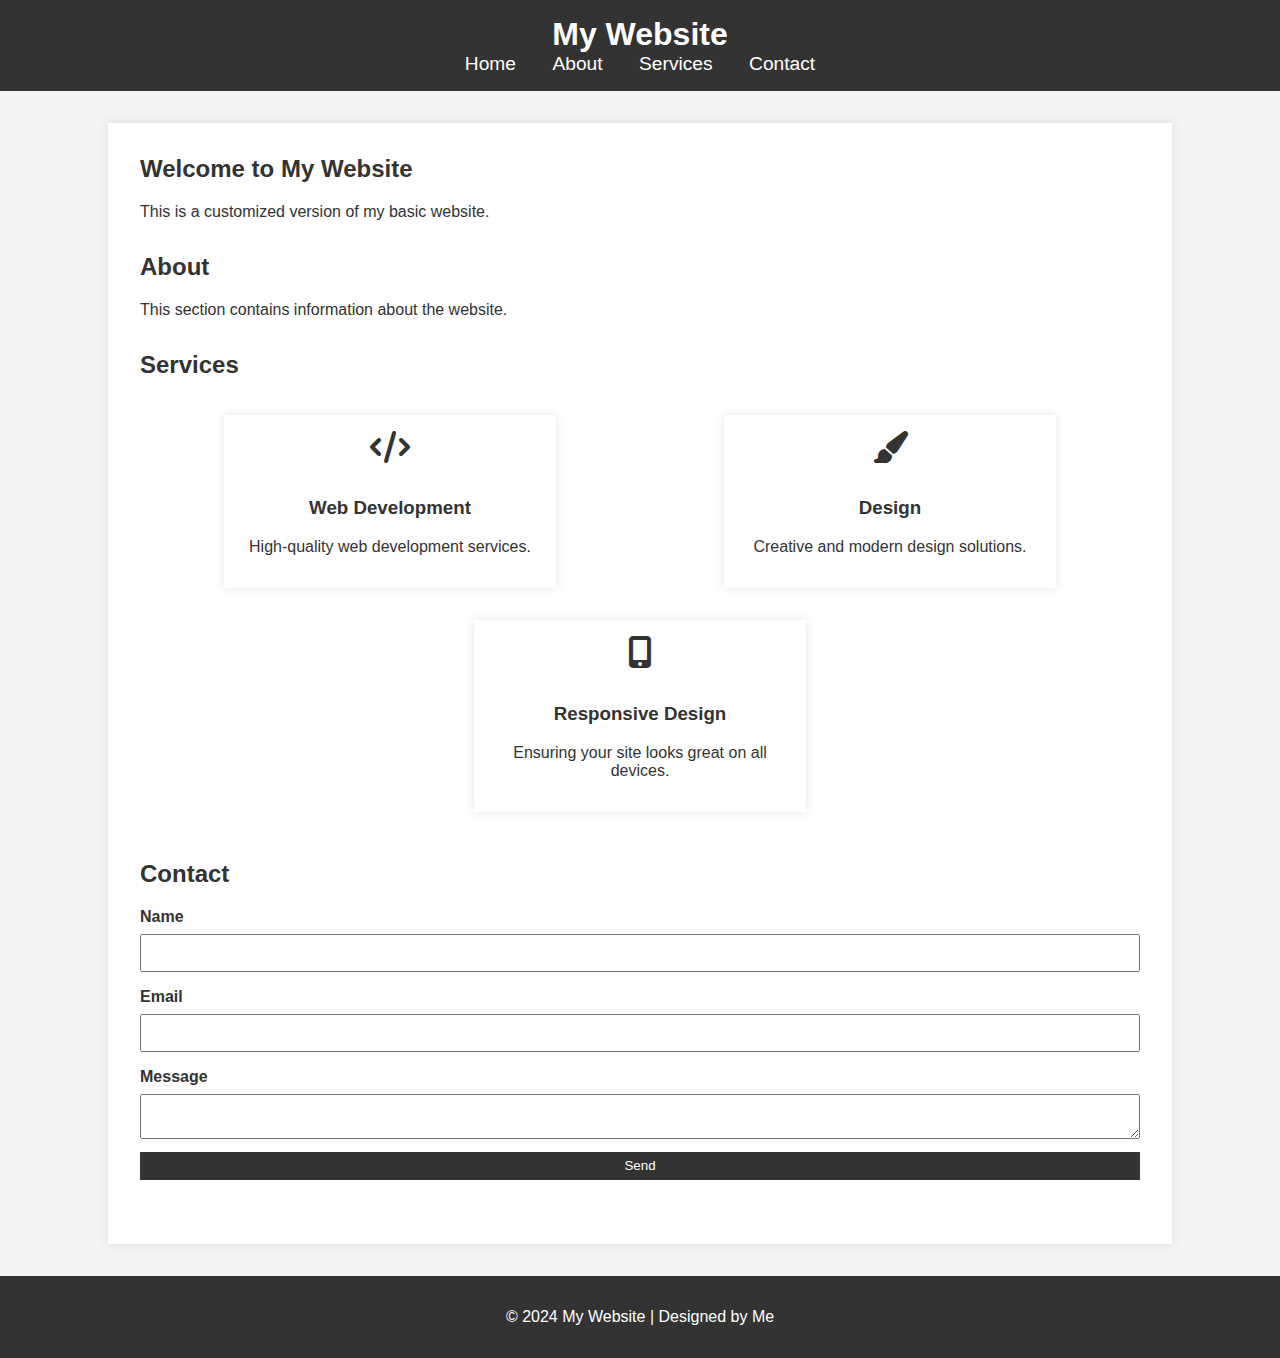
==== index.html @ a7f8c891 "Add customized styles and interactivity" ====
<!DOCTYPE html>
<html lang="en">
<head>
    <meta charset="UTF-8">
    <meta name="viewport" content="width=device-width, initial-scale=1.0">
    <title>My Customized Website</title>
    <link rel="stylesheet" href="css/styles.css">
    <link rel="stylesheet" href="https://cdnjs.cloudflare.com/ajax/libs/font-awesome/6.0.0-beta3/css/all.min.css">
</head>
<body>
    <header>
        <h1>My Website</h1>
        <nav>
            <ul>
                <li><a href="#home">Home</a></li>
                <li><a href="#about">About</a></li>
                <li><a href="#services">Services</a></li>
                <li><a href="#contact">Contact</a></li>
            </ul>
        </nav>
    </header>
    <main>
        <section id="home" class="section">
            <h2>Welcome to My Website</h2>
            <p>This is a customized version of my basic website.</p>
        </section>
        <section id="about" class="section">
            <h2>About</h2>
            <p>This section contains information about the website.</p>
        </section>
        <section id="services" class="section">
            <h2>Services</h2>
            <div class="card-container">
                <div class="card">
                    <i class="fas fa-code"></i>
                    <h3>Web Development</h3>
                    <p>High-quality web development services.</p>
                </div>
                <div class="card">
                    <i class="fas fa-paint-brush"></i>
                    <h3>Design</h3>
                    <p>Creative and modern design solutions.</p>
                </div>
                <div class="card">
                    <i class="fas fa-mobile-alt"></i>
                    <h3>Responsive Design</h3>
                    <p>Ensuring your site looks great on all devices.</p>
                </div>
            </div>
        </section>
        <section id="contact" class="section">
            <h2>Contact</h2>
            <form>
                <label for="name">Name</label>
                <input type="text" id="name" name="name" required>
                <label for="email">Email</label>
                <input type="email" id="email" name="email" required>
                <label for="message">Message</label>
                <textarea id="message" name="message" required></textarea>
                <button type="submit">Send</button>
            </form>
        </section>
    </main>
    <footer>
        <p>&copy; 2024 My Website | Designed by Me</p>
    </footer>
    <script src="js/scripts.js"></script>
</body>
</html>
---- css/styles.css ----
/* styles.css */

body {
    font-family: 'Arial', sans-serif;
    margin: 0;
    padding: 0;
    background-color: #f4f4f4;
    color: #333;
}

header {
    background-color: #333;
    color: white;
    padding: 1em 0;
    text-align: center;
    position: sticky;
    top: 0;
    width: 100%;
    z-index: 1000;
}

header h1 {
    margin: 0;
    font-size: 2em;
}

nav ul {
    list-style-type: none;
    padding: 0;
    margin: 0;
}

nav ul li {
    display: inline;
    margin: 0 1em;
}

nav ul li a {
    color: white;
    text-decoration: none;
    font-size: 1.2em;
}

main {
    padding: 2em;
    background-color: white;
    margin: 2em auto;
    max-width: 1000px;
    box-shadow: 0 0 10px rgba(0, 0, 0, 0.1);
}

.section {
    margin-bottom: 2em;
}

.section h2 {
    margin-top: 0;
}

.card-container {
    display: flex;
    justify-content: space-around;
    flex-wrap: wrap;
}

.card {
    background-color: #fff;
    padding: 1em;
    margin: 1em;
    box-shadow: 0 0 10px rgba(0, 0, 0, 0.1);
    text-align: center;
    flex-basis: 30%;
}

.card i {
    font-size: 2em;
    margin-bottom: 0.5em;
    color: #333;
}

footer {
    background-color: #333;
    color: white;
    text-align: center;
    padding: 1em 0;
    position: relative;
    bottom: 0;
    width: 100%;
}

form {
    display: flex;
    flex-direction: column;
}

form label {
    margin-bottom: 0.5em;
    font-weight: bold;
}

form input, form textarea {
    margin-bottom: 1em;
    padding: 0.5em;
    font-size: 1em;
}

form button {
    padding: 0.5em;
    background-color: #333;
    color: white;
    border: none;
    cursor: pointer;
}

form button:hover {
    background-color: #555;
}
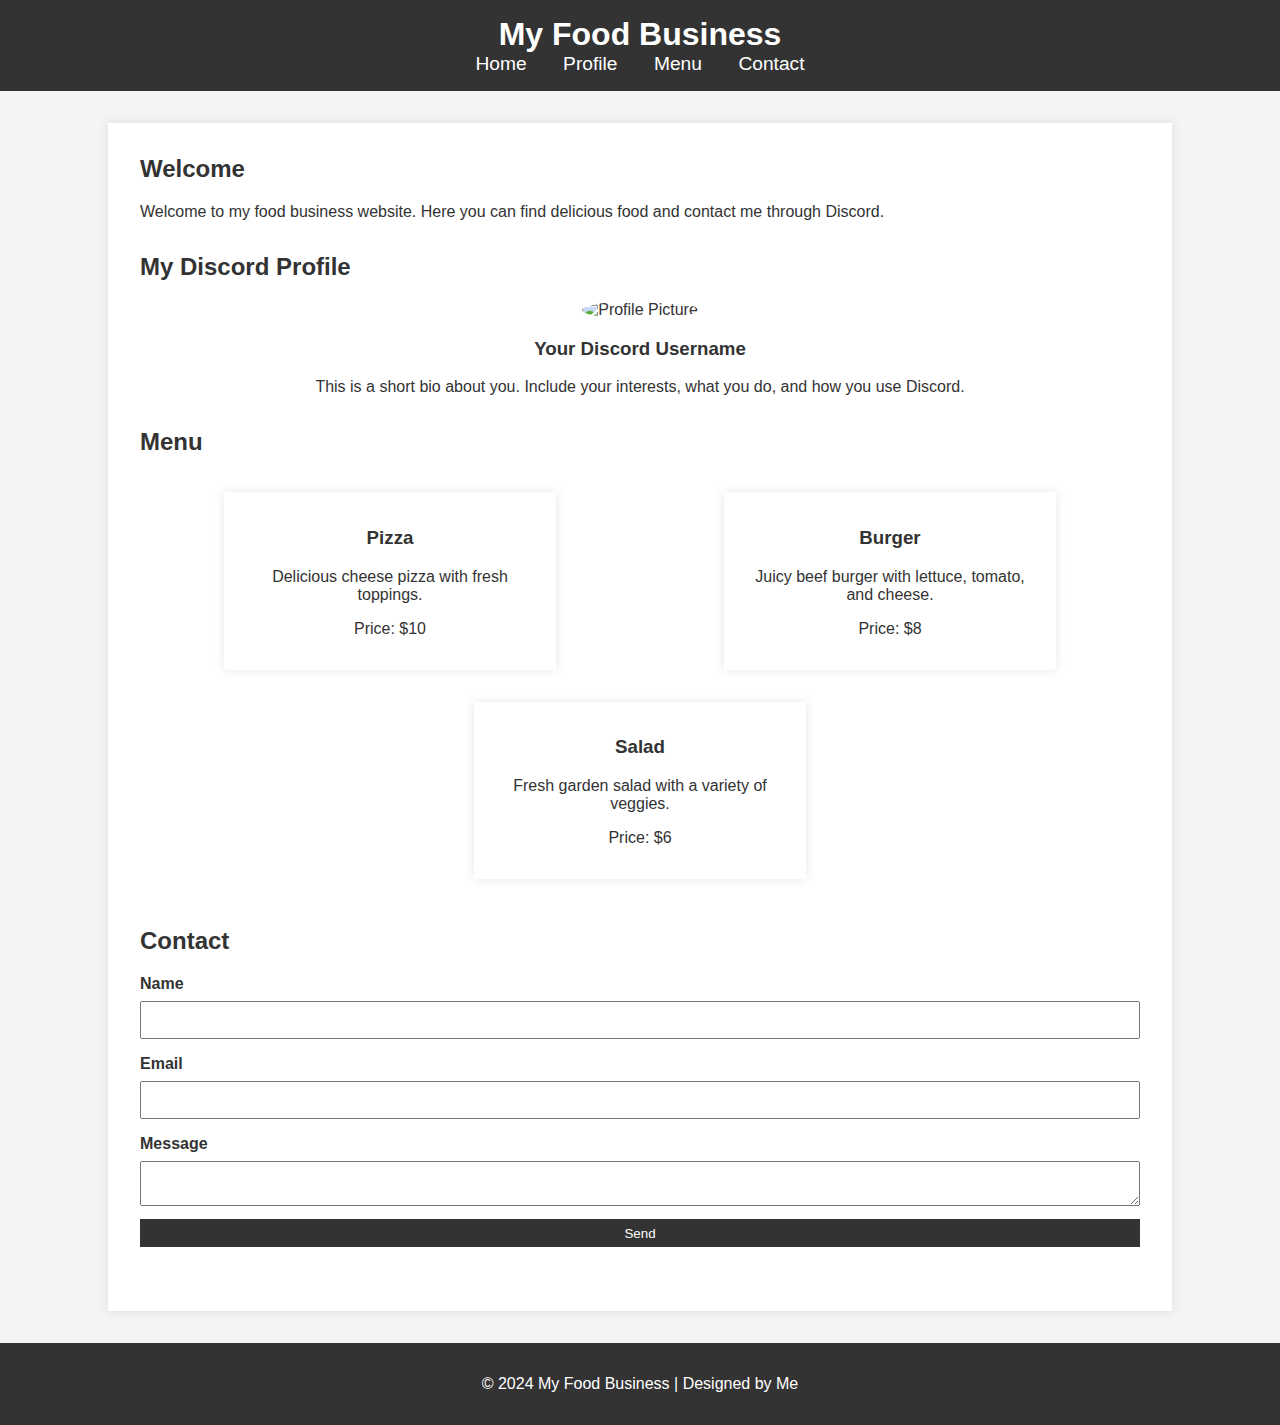
==== commit 2fd3441f: "Initial commit with customized website" ====
--- a/index.html
+++ b/index.html
@@ -3,48 +3,52 @@
 <head>
     <meta charset="UTF-8">
     <meta name="viewport" content="width=device-width, initial-scale=1.0">
-    <title>My Customized Website</title>
+    <title>My Food Business</title>
     <link rel="stylesheet" href="css/styles.css">
     <link rel="stylesheet" href="https://cdnjs.cloudflare.com/ajax/libs/font-awesome/6.0.0-beta3/css/all.min.css">
 </head>
 <body>
     <header>
-        <h1>My Website</h1>
+        <h1>My Food Business</h1>
         <nav>
             <ul>
                 <li><a href="#home">Home</a></li>
-                <li><a href="#about">About</a></li>
-                <li><a href="#services">Services</a></li>
+                <li><a href="#profile">Profile</a></li>
+                <li><a href="#menu">Menu</a></li>
                 <li><a href="#contact">Contact</a></li>
             </ul>
         </nav>
     </header>
     <main>
         <section id="home" class="section">
-            <h2>Welcome to My Website</h2>
-            <p>This is a customized version of my basic website.</p>
+            <h2>Welcome</h2>
+            <p>Welcome to my food business website. Here you can find delicious food and contact me through Discord.</p>
         </section>
-        <section id="about" class="section">
-            <h2>About</h2>
-            <p>This section contains information about the website.</p>
+        <section id="profile" class="section">
+            <h2>My Discord Profile</h2>
+            <div class="profile">
+                <img src="your-discord-profile-picture-url" alt="Profile Picture">
+                <h3>Your Discord Username</h3>
+                <p>This is a short bio about you. Include your interests, what you do, and how you use Discord.</p>
+            </div>
         </section>
-        <section id="services" class="section">
-            <h2>Services</h2>
+        <section id="menu" class="section">
+            <h2>Menu</h2>
             <div class="card-container">
                 <div class="card">
-                    <i class="fas fa-code"></i>
-                    <h3>Web Development</h3>
-                    <p>High-quality web development services.</p>
+                    <h3>Pizza</h3>
+                    <p>Delicious cheese pizza with fresh toppings.</p>
+                    <p>Price: $10</p>
                 </div>
                 <div class="card">
-                    <i class="fas fa-paint-brush"></i>
-                    <h3>Design</h3>
-                    <p>Creative and modern design solutions.</p>
+                    <h3>Burger</h3>
+                    <p>Juicy beef burger with lettuce, tomato, and cheese.</p>
+                    <p>Price: $8</p>
                 </div>
                 <div class="card">
-                    <i class="fas fa-mobile-alt"></i>
-                    <h3>Responsive Design</h3>
-                    <p>Ensuring your site looks great on all devices.</p>
+                    <h3>Salad</h3>
+                    <p>Fresh garden salad with a variety of veggies.</p>
+                    <p>Price: $6</p>
                 </div>
             </div>
         </section>
@@ -62,7 +66,7 @@
         </section>
     </main>
     <footer>
-        <p>&copy; 2024 My Website | Designed by Me</p>
+        <p>&copy; 2024 My Food Business | Designed by Me</p>
     </footer>
     <script src="js/scripts.js"></script>
 </body>
--- a/css/styles.css
+++ b/css/styles.css
@@ -57,6 +57,16 @@
     margin-top: 0;
 }
 
+.profile {
+    text-align: center;
+}
+
+.profile img {
+    border-radius: 50%;
+    width: 150px;
+    height: 150px;
+}
+
 .card-container {
     display: flex;
     justify-content: space-around;
@@ -70,12 +80,6 @@
     box-shadow: 0 0 10px rgba(0, 0, 0, 0.1);
     text-align: center;
     flex-basis: 30%;
-}
-
-.card i {
-    font-size: 2em;
-    margin-bottom: 0.5em;
-    color: #333;
 }
 
 footer {
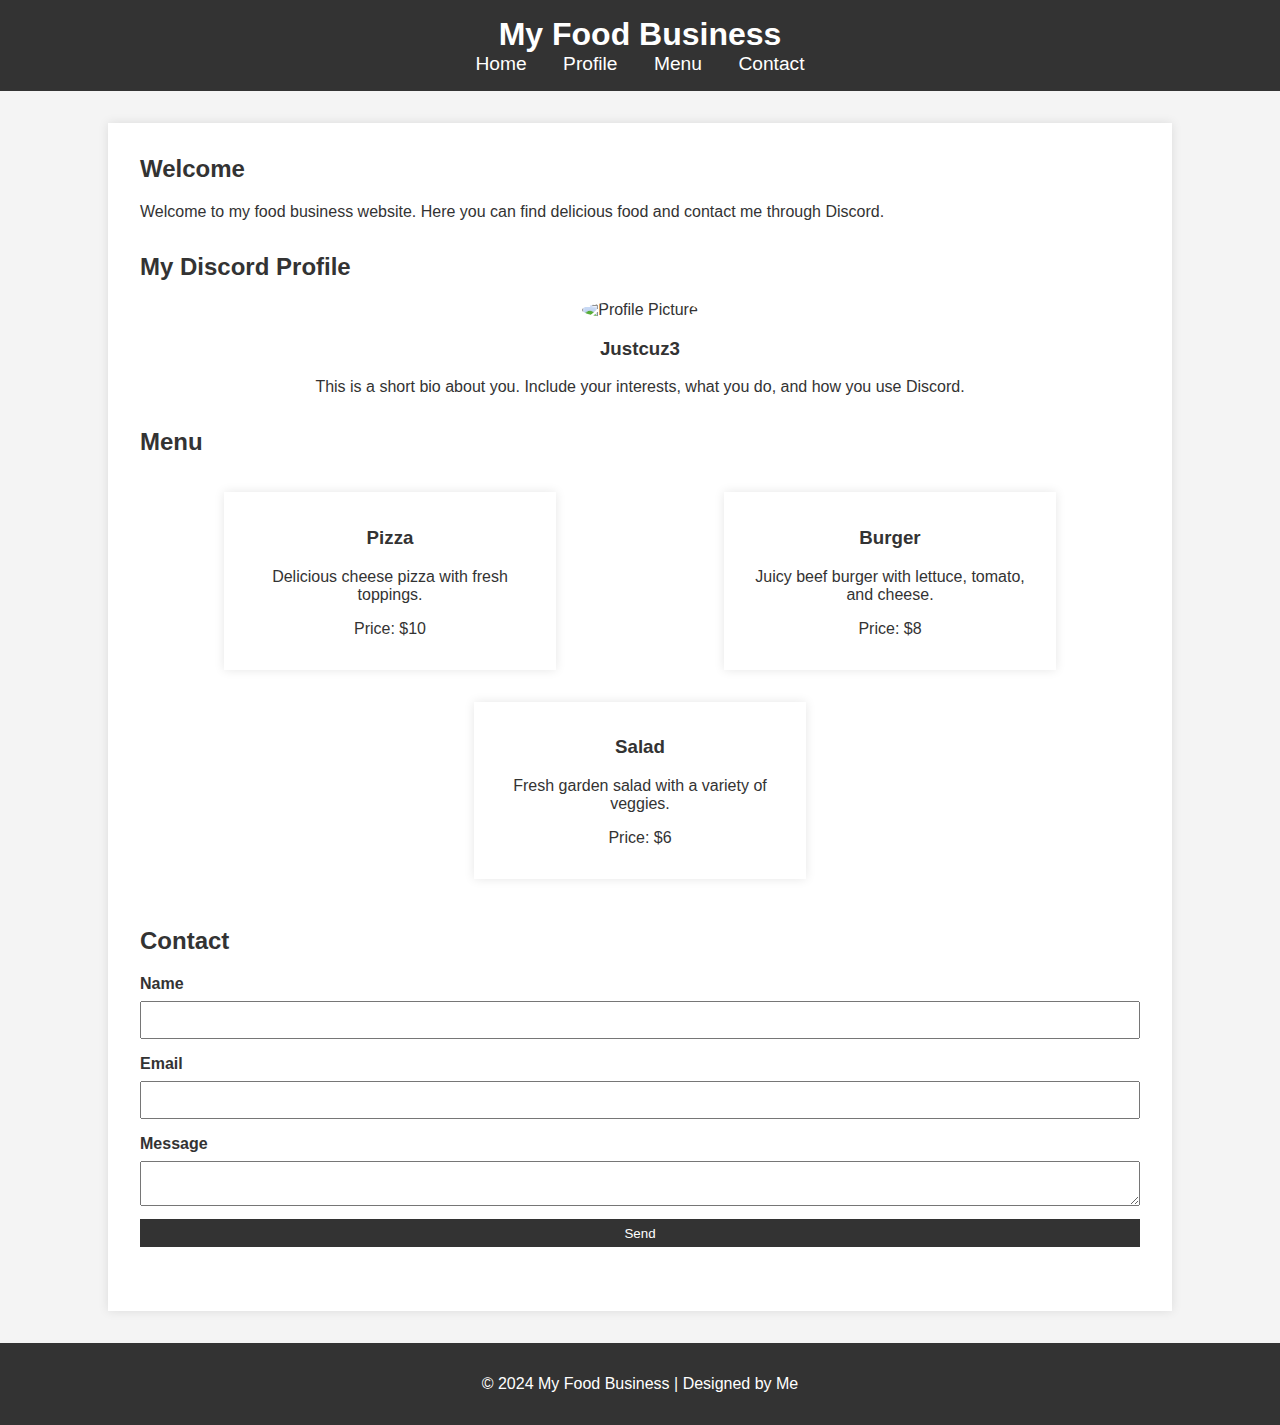
==== commit 670fa6d3: "Add discord profile test" ====
--- a/index.html
+++ b/index.html
@@ -27,8 +27,8 @@
         <section id="profile" class="section">
             <h2>My Discord Profile</h2>
             <div class="profile">
-                <img src="your-discord-profile-picture-url" alt="Profile Picture">
-                <h3>Your Discord Username</h3>
+                <img src="https://cdn.discordapp.com/attachments/1166521838969557013/1255175493150314567/IMG_5384.jpeg?ex=667c2cc5&is=667adb45&hm=c062387b81822af5117744899fe010c72f94c91a10de998c46344663a0cc5bff&" alt="Profile Picture">
+                <h3>Justcuz3</h3>
                 <p>This is a short bio about you. Include your interests, what you do, and how you use Discord.</p>
             </div>
         </section>
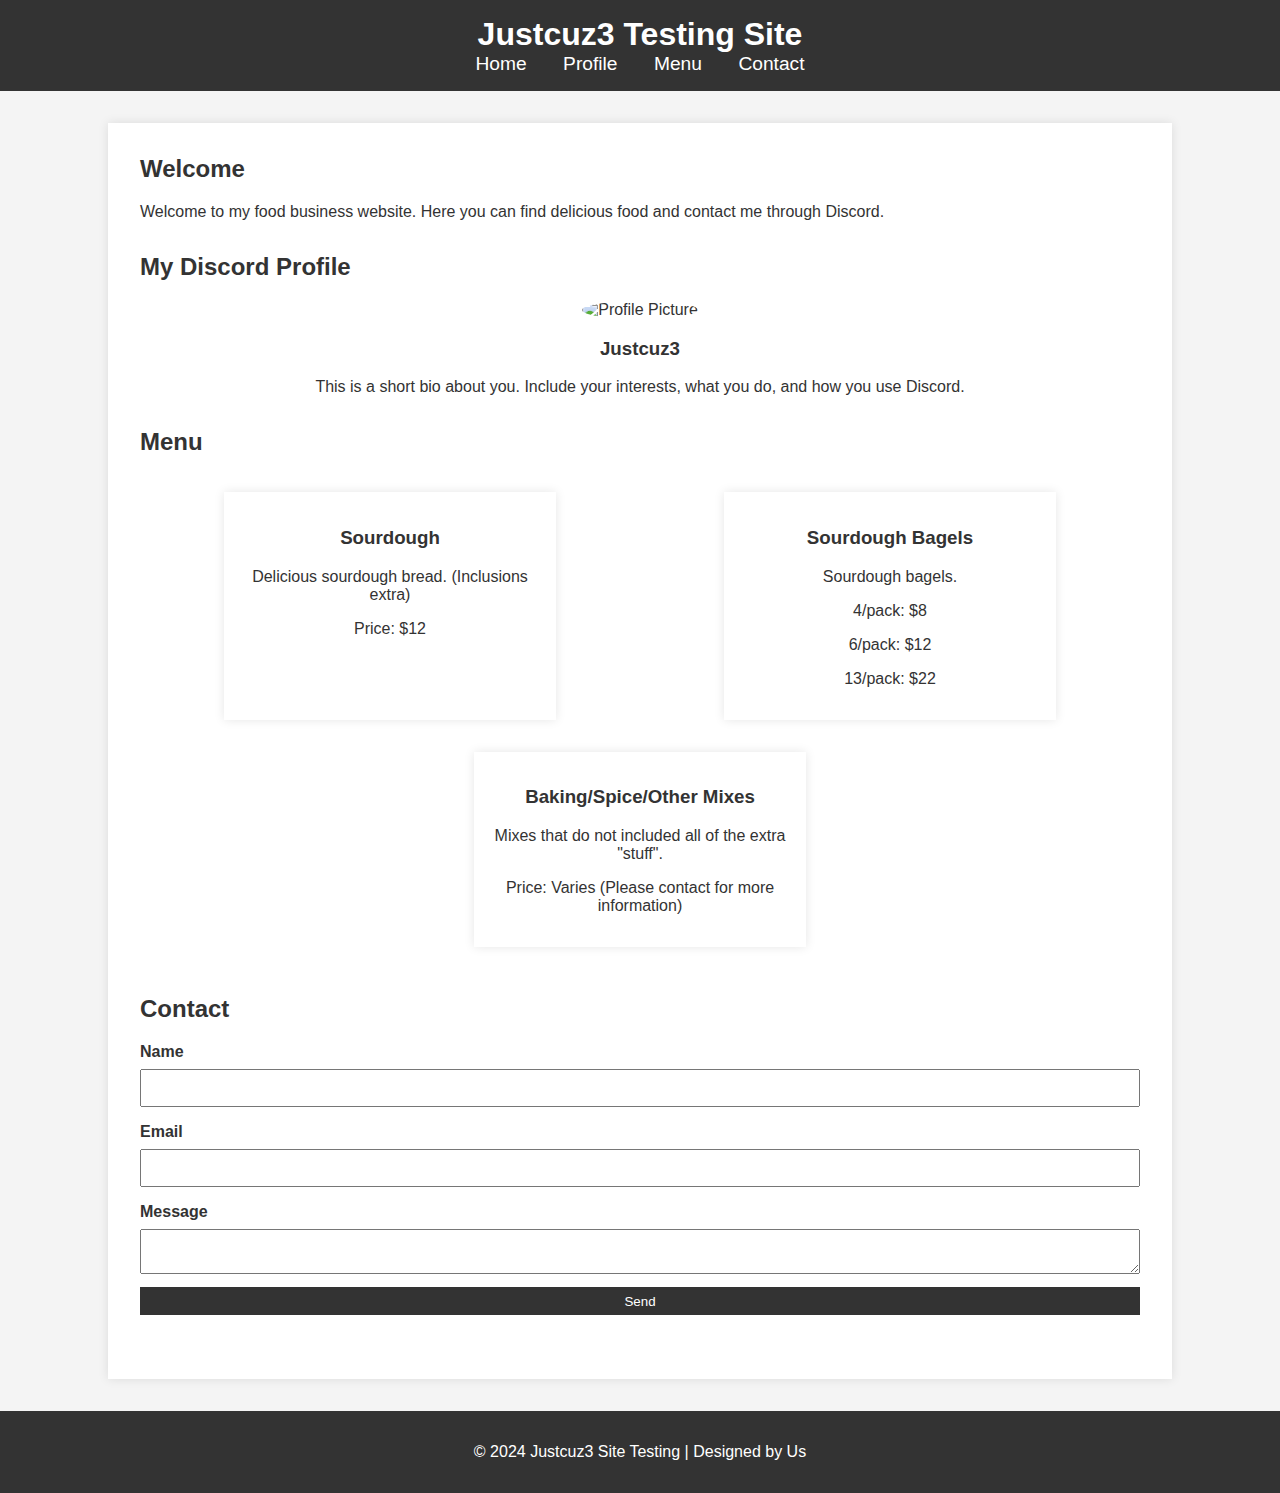
==== commit 0ae3d445: "Test" ====
--- a/index.html
+++ b/index.html
@@ -3,13 +3,13 @@
 <head>
     <meta charset="UTF-8">
     <meta name="viewport" content="width=device-width, initial-scale=1.0">
-    <title>My Food Business</title>
+    <title>Justcuz3 Testing Site</title>
     <link rel="stylesheet" href="css/styles.css">
     <link rel="stylesheet" href="https://cdnjs.cloudflare.com/ajax/libs/font-awesome/6.0.0-beta3/css/all.min.css">
 </head>
 <body>
     <header>
-        <h1>My Food Business</h1>
+        <h1>Justcuz3 Testing Site</h1>
         <nav>
             <ul>
                 <li><a href="#home">Home</a></li>
@@ -27,7 +27,7 @@
         <section id="profile" class="section">
             <h2>My Discord Profile</h2>
             <div class="profile">
-                <img src="https://cdn.discordapp.com/attachments/1166521838969557013/1255175493150314567/IMG_5384.jpeg?ex=667c2cc5&is=667adb45&hm=c062387b81822af5117744899fe010c72f94c91a10de998c46344663a0cc5bff&" alt="Profile Picture">
+                <img src="discord_profile.jpeg" alt="Profile Picture">
                 <h3>Justcuz3</h3>
                 <p>This is a short bio about you. Include your interests, what you do, and how you use Discord.</p>
             </div>
@@ -36,19 +36,21 @@
             <h2>Menu</h2>
             <div class="card-container">
                 <div class="card">
-                    <h3>Pizza</h3>
-                    <p>Delicious cheese pizza with fresh toppings.</p>
-                    <p>Price: $10</p>
+                    <h3>Sourdough</h3>
+                    <p>Delicious sourdough bread. (Inclusions extra)</p>
+                    <p>Price: $12</p>
                 </div>
                 <div class="card">
-                    <h3>Burger</h3>
-                    <p>Juicy beef burger with lettuce, tomato, and cheese.</p>
-                    <p>Price: $8</p>
+                    <h3>Sourdough Bagels</h3>
+                    <p>Sourdough bagels.</p>
+                    <p>4/pack: $8</p>
+                    <p>6/pack: $12</p>
+                    <p>13/pack: $22</p>
                 </div>
                 <div class="card">
-                    <h3>Salad</h3>
-                    <p>Fresh garden salad with a variety of veggies.</p>
-                    <p>Price: $6</p>
+                    <h3>Baking/Spice/Other Mixes</h3>
+                    <p>Mixes that do not included all of the extra "stuff".</p>
+                    <p>Price: Varies (Please contact for more information)</p>
                 </div>
             </div>
         </section>
@@ -66,7 +68,7 @@
         </section>
     </main>
     <footer>
-        <p>&copy; 2024 My Food Business | Designed by Me</p>
+        <p>&copy; 2024 Justcuz3 Site Testing | Designed by Us</p>
     </footer>
     <script src="js/scripts.js"></script>
 </body>
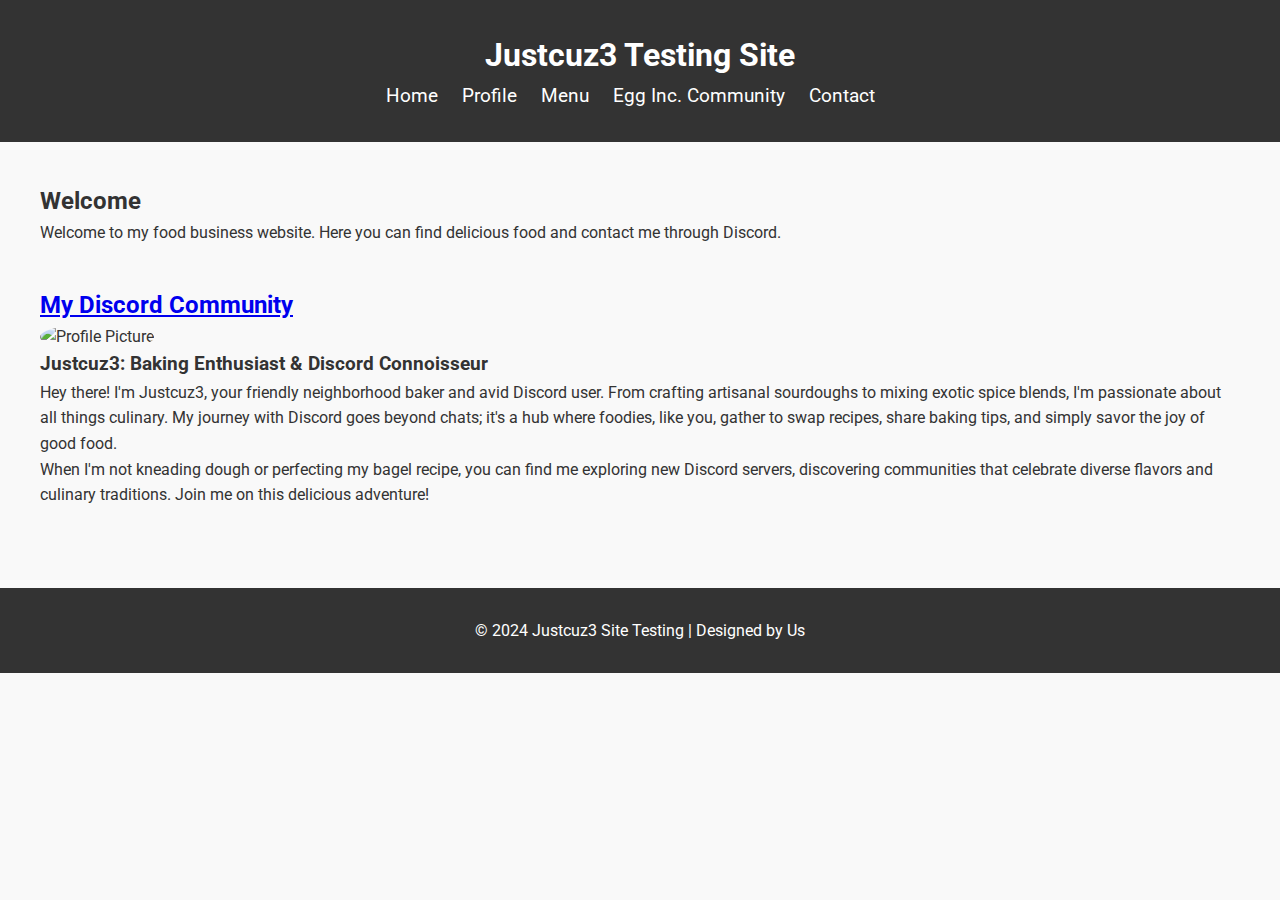
==== commit a1f46b38: "More testing" ====
--- a/index.html
+++ b/index.html
@@ -4,72 +4,50 @@
     <meta charset="UTF-8">
     <meta name="viewport" content="width=device-width, initial-scale=1.0">
     <title>Justcuz3 Testing Site</title>
+    <meta name="description" content="Welcome to Justcuz3 Testing Site, where you can find delicious food and contact me through Discord.">
+    <meta name="keywords" content="food, Discord, bakery, menu, contact">
+    <meta name="author" content="Justcuz3">
     <link rel="stylesheet" href="css/styles.css">
-    <link rel="stylesheet" href="https://cdnjs.cloudflare.com/ajax/libs/font-awesome/6.0.0-beta3/css/all.min.css">
+    <link href="https://fonts.googleapis.com/css2?family=Roboto:wght@400;700&display=swap" rel="stylesheet">
 </head>
 <body>
     <header>
-        <h1>Justcuz3 Testing Site</h1>
-        <nav>
-            <ul>
-                <li><a href="#home">Home</a></li>
-                <li><a href="#profile">Profile</a></li>
-                <li><a href="#menu">Menu</a></li>
-                <li><a href="#contact">Contact</a></li>
-            </ul>
-        </nav>
+        <div class="container">
+            <h1>Justcuz3 Testing Site</h1>
+            <nav>
+                <ul>
+                    <li><a href="#home">Home</a></li>
+                    <li><a href="#profile">Profile</a></li>
+                    <li><a href="menu.html">Menu</a></li> <!-- Link to menu.html -->
+                    <li><a href="egginc.html">Egg Inc. Community</a></li> <!-- Link to egginc.html -->
+                    <li><a href="#contact">Contact</a></li>
+                </ul>
+            </nav>
+        </div>
     </header>
     <main>
-        <section id="home" class="section">
-            <h2>Welcome</h2>
-            <p>Welcome to my food business website. Here you can find delicious food and contact me through Discord.</p>
-        </section>
-        <section id="profile" class="section">
-            <h2>My Discord Profile</h2>
-            <div class="profile">
-                <img src="discord_profile.jpeg" alt="Profile Picture">
-                <h3>Justcuz3</h3>
-                <p>This is a short bio about you. Include your interests, what you do, and how you use Discord.</p>
-            </div>
-        </section>
-        <section id="menu" class="section">
-            <h2>Menu</h2>
-            <div class="card-container">
-                <div class="card">
-                    <h3>Sourdough</h3>
-                    <p>Delicious sourdough bread. (Inclusions extra)</p>
-                    <p>Price: $12</p>
+        <div class="container">
+            <section id="home" class="section">
+                <h2>Welcome</h2>
+                <p>Welcome to my food business website. Here you can find delicious food and contact me through Discord.</p>
+            </section>
+            <section id="profile" class="section">
+                <h2><a href="https://discord.gg/RFenbJXr" target="_blank">My Discord Community</a></h2>
+                <div class="profile">
+                    <img src="discord_profile.jpg" alt="Profile Picture">
+                    <h3>Justcuz3: Baking Enthusiast & Discord Connoisseur</h3>
+                    <p>Hey there! I'm Justcuz3, your friendly neighborhood baker and avid Discord user. From crafting artisanal sourdoughs to mixing exotic spice blends, I'm passionate about all things culinary. My journey with Discord goes beyond chats; it's a hub where foodies, like you, gather to swap recipes, share baking tips, and simply savor the joy of good food.</p>
+                    <p>When I'm not kneading dough or perfecting my bagel recipe, you can find me exploring new Discord servers, discovering communities that celebrate diverse flavors and culinary traditions. Join me on this delicious adventure!</p>
                 </div>
-                <div class="card">
-                    <h3>Sourdough Bagels</h3>
-                    <p>Sourdough bagels.</p>
-                    <p>4/pack: $8</p>
-                    <p>6/pack: $12</p>
-                    <p>13/pack: $22</p>
-                </div>
-                <div class="card">
-                    <h3>Baking/Spice/Other Mixes</h3>
-                    <p>Mixes that do not included all of the extra "stuff".</p>
-                    <p>Price: Varies (Please contact for more information)</p>
-                </div>
-            </div>
-        </section>
-        <section id="contact" class="section">
-            <h2>Contact</h2>
-            <form>
-                <label for="name">Name</label>
-                <input type="text" id="name" name="name" required>
-                <label for="email">Email</label>
-                <input type="email" id="email" name="email" required>
-                <label for="message">Message</label>
-                <textarea id="message" name="message" required></textarea>
-                <button type="submit">Send</button>
-            </form>
-        </section>
+            </section>
+        </div>
     </main>
     <footer>
-        <p>&copy; 2024 Justcuz3 Site Testing | Designed by Us</p>
+        <div class="container">
+            <p>&copy; 2024 Justcuz3 Site Testing | Designed by Us</p>
+        </div>
     </footer>
+
     <script src="js/scripts.js"></script>
 </body>
 </html>
--- a/css/styles.css
+++ b/css/styles.css
@@ -1,22 +1,37 @@
-/* styles.css */
-
-body {
-    font-family: 'Arial', sans-serif;
+/* Reset default margin and padding */
+body, h1, h2, h3, p, ul, li {
     margin: 0;
     padding: 0;
-    background-color: #f4f4f4;
+}
+
+/* CSS Styles */
+.profile img {
+    width: 150px; /* Adjust the width as per your preference */
+    height: auto; /* Maintain aspect ratio */
+    border-radius: 50%; /* Optional: Rounded corners for a circular profile picture */
+}
+
+
+/* Global styles */
+body {
+    font-family: 'Roboto', sans-serif;
+    line-height: 1.6;
+    background-color: #f9f9f9;
     color: #333;
 }
 
+.container {
+    max-width: 1200px;
+    margin: 0 auto;
+    padding: 20px;
+}
+
+/* Header styles */
 header {
     background-color: #333;
-    color: white;
-    padding: 1em 0;
+    color: #fff;
+    padding: 10px 0;
     text-align: center;
-    position: sticky;
-    top: 0;
-    width: 100%;
-    z-index: 1000;
 }
 
 header h1 {
@@ -24,98 +39,102 @@
     font-size: 2em;
 }
 
+/* Navigation styles */
 nav ul {
     list-style-type: none;
     padding: 0;
-    margin: 0;
 }
 
 nav ul li {
     display: inline;
-    margin: 0 1em;
+    margin-right: 20px;
 }
 
 nav ul li a {
-    color: white;
+    color: #fff;
     text-decoration: none;
     font-size: 1.2em;
 }
 
+nav ul li a:hover {
+    text-decoration: underline;
+}
+
+/* Main styles */
 main {
-    padding: 2em;
-    background-color: white;
-    margin: 2em auto;
-    max-width: 1000px;
-    box-shadow: 0 0 10px rgba(0, 0, 0, 0.1);
+    padding: 20px 0;
 }
 
 .section {
-    margin-bottom: 2em;
+    margin-bottom: 40px;
 }
 
-.section h2 {
-    margin-top: 0;
-}
-
-.profile {
-    text-align: center;
-}
-
-.profile img {
-    border-radius: 50%;
-    width: 150px;
-    height: 150px;
-}
-
+/* Grid Layout for Menu Cards */
 .card-container {
-    display: flex;
-    justify-content: space-around;
-    flex-wrap: wrap;
+    display: grid;
+    grid-template-columns: repeat(auto-fit, minmax(250px, 1fr));
+    gap: 20px;
 }
 
 .card {
     background-color: #fff;
-    padding: 1em;
-    margin: 1em;
-    box-shadow: 0 0 10px rgba(0, 0, 0, 0.1);
-    text-align: center;
-    flex-basis: 30%;
+    padding: 20px;
+    border-radius: 8px;
+    box-shadow: 0 4px 8px rgba(0, 0, 0, 0.1);
+    transition: transform 0.3s ease;
 }
 
-footer {
-    background-color: #333;
-    color: white;
-    text-align: center;
-    padding: 1em 0;
-    position: relative;
-    bottom: 0;
-    width: 100%;
+.card h3 {
+    margin-top: 0;
 }
 
-form {
-    display: flex;
-    flex-direction: column;
+.card p {
+    margin-bottom: 10px;
 }
 
-form label {
-    margin-bottom: 0.5em;
-    font-weight: bold;
+.card:hover {
+    transform: translateY(-5px);
 }
 
-form input, form textarea {
-    margin-bottom: 1em;
-    padding: 0.5em;
-    font-size: 1em;
+/* Modal Styles */
+.modal {
+    position: fixed;
+    top: 0;
+    left: 0;
+    width: 100%;
+    height: 100%;
+    background-color: rgba(0, 0, 0, 0.5);
+    display: none;
+    justify-content: center;
+    align-items: center;
 }
 
-form button {
-    padding: 0.5em;
-    background-color: #333;
-    color: white;
-    border: none;
+.modal.active {
+    display: flex;
+}
+
+.modal-content {
+    background-color: #fff;
+    padding: 20px;
+    border-radius: 8px;
+    max-width: 80%;
+    max-height: 80%;
+    overflow-y: auto;
+    position: relative;
+}
+
+.close-button {
+    position: absolute;
+    top: 10px;
+    right: 10px;
+    font-size: 1.5em;
     cursor: pointer;
 }
 
-form button:hover {
-    background-color: #555;
+/* Footer styles */
+footer {
+    text-align: center;
+    padding: 10px 0;
+    background-color: #333;
+    color: #fff;
 }
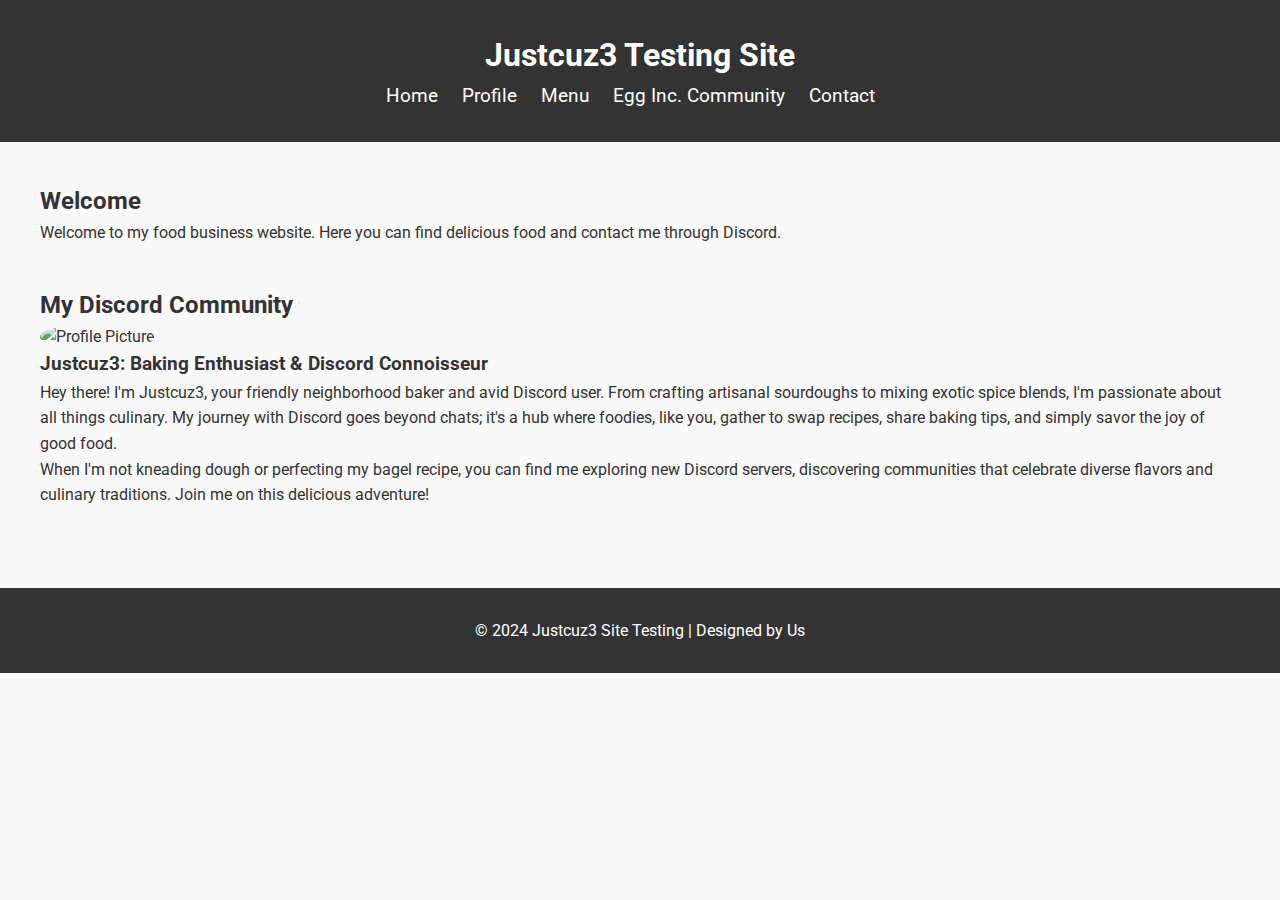
==== commit 997fa980: "Update index.html" ====
--- a/index.html
+++ b/index.html
@@ -32,7 +32,7 @@
                 <p>Welcome to my food business website. Here you can find delicious food and contact me through Discord.</p>
             </section>
             <section id="profile" class="section">
-                <h2><a href="https://discord.gg/RFenbJXr" target="_blank">My Discord Community</a></h2>
+                <h2>My Discord Community</h2>
                 <div class="profile">
                     <img src="discord_profile.jpg" alt="Profile Picture">
                     <h3>Justcuz3: Baking Enthusiast & Discord Connoisseur</h3>
